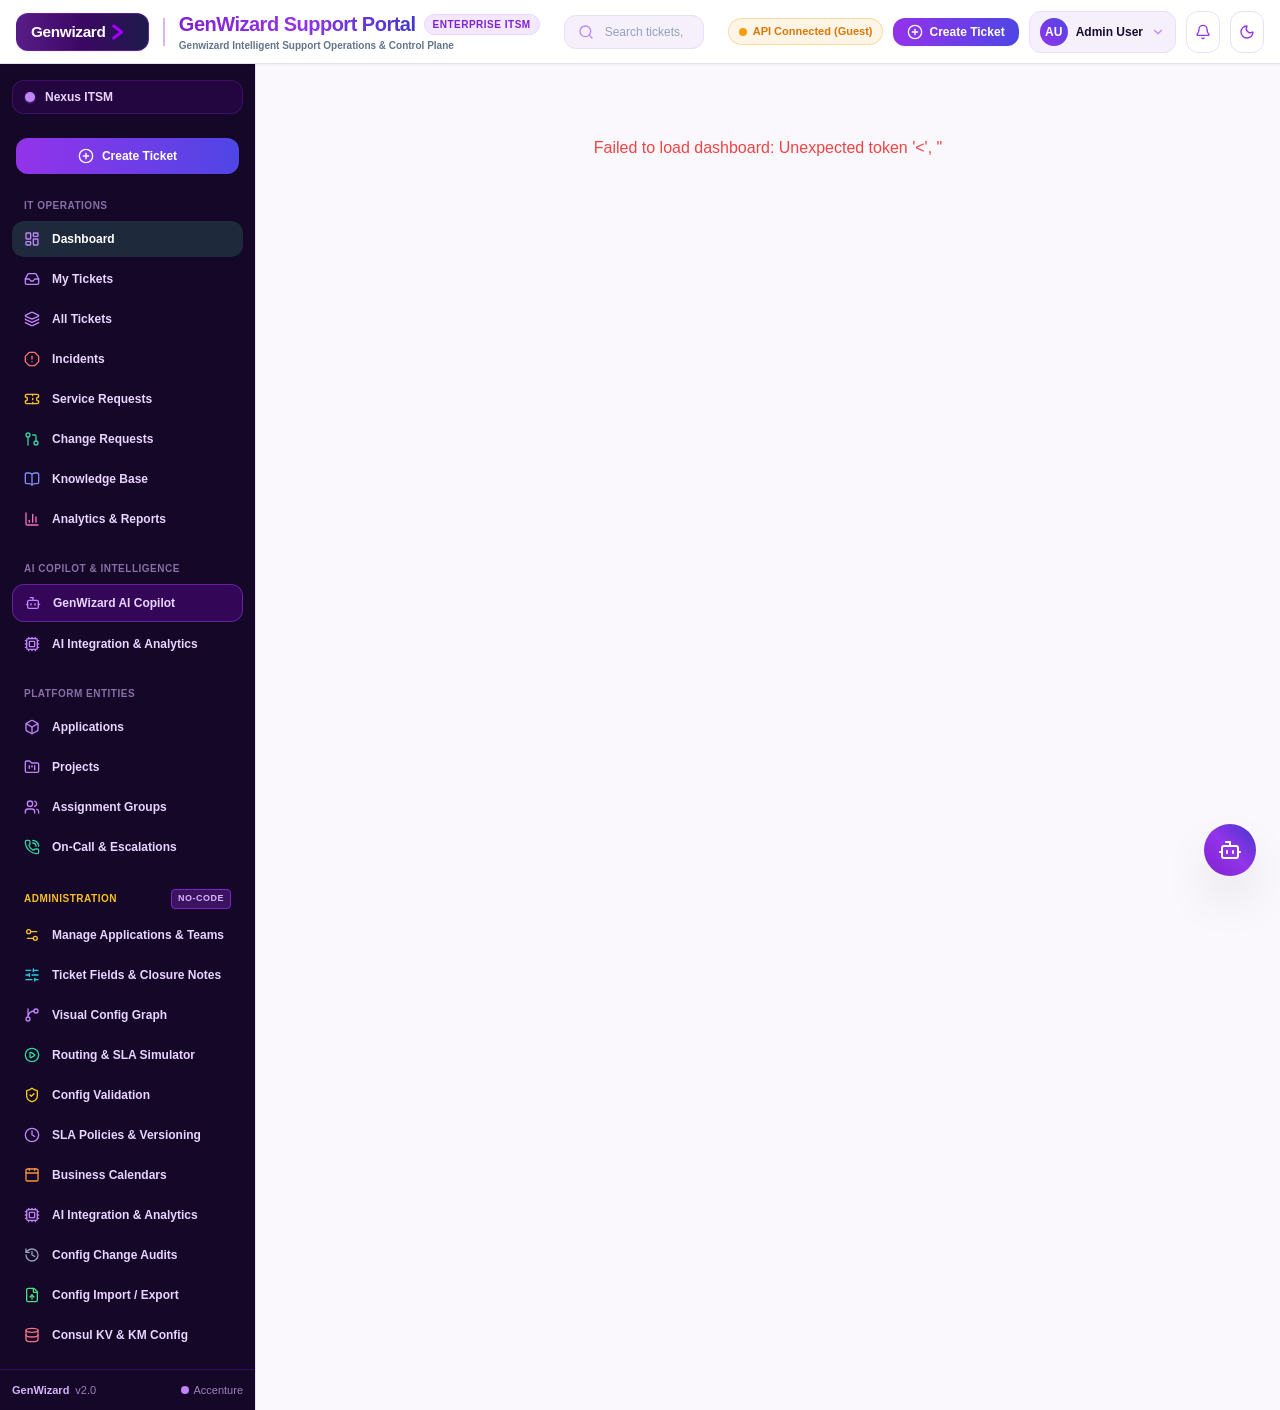
==== frontend/index.html @ 7eef6863 "feat: complete ITSM platform with project/app cascading deletion, SLA configuration, and offline pac" ====
<!DOCTYPE html>
<html lang="en" data-theme="light">
<head>
  <meta charset="UTF-8">
  <meta name="viewport" content="width=device-width, initial-scale=1.0">
  <meta http-equiv="Cache-Control" content="no-cache, no-store, must-revalidate">
  <meta http-equiv="Pragma" content="no-cache">
  <meta http-equiv="Expires" content="0">
  <title>GenWizard Support Portal</title>
  <!-- Local Vendor Libraries: works in file://, http://localhost:8000/, and http://localhost:8000/itsm/ -->
  <script src="vendor/tailwind.js"></script>
  <script src="vendor/chart.umd.min.js"></script>
  <script src="vendor/lucide.min.js"></script>
  <script src="vendor/marked.min.js"></script>
  <link rel="stylesheet" href="css/style.css">
  <script>
    function safeRenderIcons() {
      try {
        if (window.lucide && typeof window.lucide.createIcons === 'function') {
          window.lucide.createIcons();
        }
      } catch (e) {
        console.warn('Lucide icon render error:', e);
      }
    }
  </script>
  <script>
    window.tailwind = window.tailwind || {};
    window.tailwind.config = {
      darkMode: ['class', '[data-theme="dark"]'],
      theme: {
        extend: {
          colors: {
            brand: {
              50: '#faf5ff',
              100: '#f3e8ff',
              200: '#e9d5ff',
              300: '#d8b4fe',
              400: '#c084fc',
              500: '#a855f7',
              600: '#9333ea',
              700: '#7e22ce',
              800: '#6b21a8',
              900: '#581c87',
              accenture: '#a100ff',
            }
          }
        }
      }
    };
  </script>
</head>
<body class="min-h-screen flex flex-col bg-[var(--bg-primary)] text-[var(--text-primary)]">

  <!-- TOP APP BAR -->
  <header class="h-16 border-b border-[var(--border-color)] bg-[var(--bg-secondary)] px-4 flex items-center justify-between sticky top-0 z-30 shadow-sm">
    <!-- Brand / Accenture Logo & GenWizard Support Portal Heading -->
    <div class="flex items-center space-x-3.5">
      <!-- Genwizard with Accenture Symbol Logo -->
      <div class="flex items-center space-x-2 bg-gradient-to-r from-purple-900 via-purple-950 to-indigo-950 px-3.5 py-1.5 rounded-xl border border-purple-800/70 shadow-sm">
        <svg class="h-6 w-auto" viewBox="0 0 155 36" fill="none" xmlns="http://www.w3.org/2000/svg">
          <!-- Genwizard Wordmark in crisp white -->
          <text x="0" y="26" font-family="-apple-system, BlinkMacSystemFont, 'Segoe UI', Roboto, sans-serif" font-weight="800" font-size="23" fill="#ffffff" letter-spacing="-0.5">Genwizard</text>
          <!-- Iconic Accenture Purple Chevron '>' Symbol -->
          <path d="M124 9 L136 18 L124 27" stroke="#a100ff" stroke-width="4.5" stroke-linecap="round" stroke-linejoin="round" fill="none"/>
        </svg>
      </div>

      <!-- Vertical Divider -->
      <div class="h-7 w-[1.5px] bg-purple-300 dark:bg-purple-800"></div>

      <!-- Main Portal Heading -->
      <div>
        <div class="flex items-center space-x-2">
          <h1 class="font-black text-lg md:text-xl tracking-tight bg-gradient-to-r from-purple-700 via-purple-600 to-indigo-700 bg-clip-text text-transparent">
            GenWizard Support Portal
          </h1>
          <span class="text-[10px] uppercase tracking-wider font-bold text-purple-700 dark:text-purple-300 px-2 py-0.5 rounded-full bg-purple-100 dark:bg-purple-950/80 border border-purple-200 dark:border-purple-800">
            Enterprise ITSM
          </span>
        </div>
        <p class="text-[10px] text-slate-500 dark:text-purple-300/80 font-semibold hidden sm:block">
          Genwizard Intelligent Support Operations & Control Plane
        </p>
      </div>
    </div>

    <!-- Global Search Bar -->
    <div class="flex-1 max-w-xl mx-6 relative hidden md:block">
      <i data-lucide="search" class="w-4 h-4 text-purple-400 absolute left-3.5 top-1/2 -translate-y-1/2"></i>
      <input
        type="text"
        id="globalSearchInput"
        placeholder="Search tickets, incidents, runbooks, or knowledge..."
        class="w-full bg-[var(--bg-tertiary)] border border-[var(--border-color)] rounded-xl pl-10 pr-4 py-2 text-xs focus:outline-none focus:ring-2 focus:ring-purple-500/30 transition-all placeholder:text-slate-400"
      />
      <div id="searchDropdown" class="hidden absolute top-12 left-0 right-0 bg-[var(--bg-secondary)] border border-[var(--border-color)] rounded-xl shadow-2xl z-50 max-h-80 overflow-y-auto p-2"></div>
    </div>

    <!-- Quick Actions & User Switcher -->
    <div class="flex items-center space-x-2.5">
      <!-- Backend Connection Status Indicator -->
      <div id="backendStatusBadge" class="hidden sm:flex items-center space-x-1.5 px-2.5 py-1 rounded-full bg-emerald-500/10 text-emerald-600 dark:text-emerald-400 border border-emerald-500/30 text-[11px] font-semibold">
        <span id="backendStatusDot" class="w-2 h-2 rounded-full bg-emerald-500 animate-pulse"></span>
        <span id="backendStatusText">Backend Online</span>
      </div>

      <!-- Create Ticket Action -->
      <button onclick="openCreateModal()" class="flex items-center space-x-1.5 bg-gradient-to-r from-purple-600 to-indigo-600 hover:from-purple-700 hover:to-indigo-700 text-white px-3.5 py-1.5 rounded-xl text-xs font-semibold shadow-sm transition-all hover:shadow-purple-500/20">
        <i data-lucide="plus-circle" class="w-4 h-4"></i>
        <span>Create Ticket</span>
      </button>

      <!-- Persona / User Switcher -->
      <div class="relative">
        <div id="userSwitcherBtn" onclick="toggleUserDropdown()" class="flex items-center space-x-2 bg-[var(--bg-tertiary)] hover:bg-purple-100 dark:hover:bg-purple-950 border border-[var(--border-color)] px-2.5 py-1.5 rounded-xl cursor-pointer transition-all">
          <div id="userAvatar" class="w-7 h-7 rounded-full bg-gradient-to-tr from-purple-600 to-indigo-600 text-white text-xs font-bold flex items-center justify-center">AU</div>
          <div class="text-left leading-tight hidden sm:block">
            <div id="userName" class="text-xs font-bold text-[var(--text-primary)]">Admin User</div>
            <div id="userRoleBadge" class="hidden"></div>
          </div>
          <i data-lucide="chevron-down" class="w-3.5 h-3.5 text-purple-400"></i>
        </div>
        <!-- User Dropdown Menu -->
        <div id="userDropdown" class="hidden absolute right-0 mt-2 w-72 bg-[var(--bg-secondary)] border border-[var(--border-color)] rounded-xl shadow-2xl z-50 p-2 text-xs">
          <div class="px-3 py-2 text-[10px] font-bold text-purple-500 uppercase tracking-wider border-b border-[var(--border-color)]">
            Switch User Profile
          </div>
          <div id="usersListContainer" class="divide-y divide-[var(--border-color)]"></div>
        </div>
      </div>

      <!-- Notifications Bell -->
      <div class="relative">
        <button onclick="toggleNotificationPanel()" class="p-2 rounded-xl hover:bg-[var(--bg-tertiary)] border border-[var(--border-color)] relative text-purple-600 dark:text-purple-400">
          <i data-lucide="bell" class="w-4 h-4"></i>
          <span id="unreadCountBadge" class="hidden absolute -top-1 -right-1 w-4 h-4 bg-red-500 text-white text-[10px] font-bold rounded-full flex items-center justify-center">0</span>
        </button>
        <div id="notificationPanel" class="hidden absolute right-0 mt-2 w-80 bg-[var(--bg-secondary)] border border-[var(--border-color)] rounded-xl shadow-2xl z-50 p-3">
          <div class="flex items-center justify-between pb-2 border-b border-[var(--border-color)] mb-2">
            <span class="font-bold text-xs">Notifications</span>
            <button onclick="markAllNotificationsRead()" class="text-xs text-purple-600 hover:underline">Mark all read</button>
          </div>
          <div id="notificationsContainer" class="space-y-2 max-h-72 overflow-y-auto text-xs"></div>
        </div>
      </div>

      <!-- Theme Toggle (Dark/Light) -->
      <button onclick="toggleTheme()" class="p-2 rounded-xl hover:bg-[var(--bg-tertiary)] border border-[var(--border-color)] text-purple-600 dark:text-purple-400" title="Toggle Dark/Light Mode">
        <i data-lucide="moon" id="themeIcon" class="w-4 h-4"></i>
      </button>
    </div>
  </header>

  <!-- MAIN WRAPPER: SIDEBAR + CONTENT -->
  <div class="flex flex-1 overflow-hidden">
    <!-- LEFT NAVIGATION -->
    <aside class="w-64 border-r border-[var(--border-color)] bg-[var(--sidebar-bg)] text-[var(--sidebar-text)] flex flex-col justify-between flex-shrink-0 select-none">
      <div class="py-4 px-3 space-y-6 overflow-y-auto">

        <!-- Portal Header Brand Badge in Sidebar -->
        <div class="px-3 py-2 rounded-xl bg-purple-950/40 border border-purple-900/50 flex items-center space-x-2.5">
          <div class="w-2.5 h-2.5 rounded-full bg-purple-400 shadow-sm shadow-purple-400/50 animate-pulse"></div>
          <div id="sidebarPortalName" class="text-xs font-bold text-purple-200 truncate">GenWizard Portal</div>
        </div>

        <!-- Sidebar Create Ticket Action -->
        <div id="sidebarCreateTicketSection" class="px-1">
          <button onclick="openCreateModal()" class="w-full flex items-center justify-center space-x-2 bg-gradient-to-r from-purple-600 to-indigo-600 hover:from-purple-700 hover:to-indigo-700 text-white px-3.5 py-2.5 rounded-xl text-xs font-semibold shadow-sm transition-all hover:shadow-purple-500/20">
            <i data-lucide="plus-circle" class="w-4 h-4"></i>
            <span>Create Ticket</span>
          </button>
        </div>

        <!-- Operations Section -->
        <div id="navSectionOperations">
          <div id="navHeadingOperations" class="px-3 text-[10px] font-bold uppercase tracking-wider text-purple-300/60 mb-2">IT Operations</div>
          <nav class="space-y-1 text-xs font-semibold">
            <a id="navItemDashboard" href="#/dashboard" class="nav-item flex items-center space-x-3 px-3 py-2.5 rounded-xl hover:bg-[var(--sidebar-hover)] text-purple-200 transition-colors" data-route="dashboard">
              <i data-lucide="layout-dashboard" class="w-4 h-4 text-purple-400"></i>
              <span>Dashboard</span>
            </a>
            <a id="navItemMyTickets" href="#/my-tickets" class="nav-item flex items-center space-x-3 px-3 py-2.5 rounded-xl hover:bg-[var(--sidebar-hover)] text-purple-200 transition-colors" data-route="my-tickets">
              <i data-lucide="inbox" class="w-4 h-4 text-purple-400"></i>
              <span>My Tickets</span>
            </a>
            <a id="navItemAllTickets" href="#/tickets" class="nav-item flex items-center space-x-3 px-3 py-2.5 rounded-xl hover:bg-[var(--sidebar-hover)] text-purple-200 transition-colors" data-route="tickets">
              <i data-lucide="layers" class="w-4 h-4 text-purple-400"></i>
              <span>All Tickets</span>
            </a>
            <a id="navItemIncidents" href="#/incidents" class="nav-item flex items-center space-x-3 px-3 py-2.5 rounded-xl hover:bg-[var(--sidebar-hover)] text-purple-200 transition-colors" data-route="incidents">
              <i data-lucide="alert-octagon" class="w-4 h-4 text-red-400"></i>
              <span>Incidents</span>
            </a>
            <a id="navItemRequests" href="#/service-requests" class="nav-item flex items-center space-x-3 px-3 py-2.5 rounded-xl hover:bg-[var(--sidebar-hover)] text-purple-200 transition-colors" data-route="service-requests">
              <i data-lucide="ticket" class="w-4 h-4 text-amber-400"></i>
              <span>Service Requests</span>
            </a>
            <a id="navItemChanges" href="#/changes" class="nav-item flex items-center space-x-3 px-3 py-2.5 rounded-xl hover:bg-[var(--sidebar-hover)] text-purple-200 transition-colors" data-route="changes">
              <i data-lucide="git-pull-request" class="w-4 h-4 text-emerald-400"></i>
              <span>Change Requests</span>
            </a>
            <a id="navItemKnowledge" href="#/knowledge" class="nav-item flex items-center space-x-3 px-3 py-2.5 rounded-xl hover:bg-[var(--sidebar-hover)] text-purple-200 transition-colors" data-route="knowledge">
              <i data-lucide="book-open" class="w-4 h-4 text-indigo-400"></i>
              <span>Knowledge Base</span>
            </a>
            <a id="navItemAnalytics" href="#/analytics" class="nav-item flex items-center space-x-3 px-3 py-2.5 rounded-xl hover:bg-[var(--sidebar-hover)] text-purple-200 transition-colors" data-route="analytics">
              <i data-lucide="bar-chart-3" class="w-4 h-4 text-pink-400"></i>
              <span>Analytics & Reports</span>
            </a>
          </nav>
        </div>

        <!-- AI Assistant Section -->
        <div id="navSectionAi">
          <div class="px-3 text-[10px] font-bold uppercase tracking-wider text-purple-300/60 mb-2">AI Copilot & Intelligence</div>
          <nav class="space-y-1 text-xs font-semibold">
            <a id="navItemAi" href="#/ai-assistant" class="nav-item flex items-center space-x-3 px-3 py-2.5 rounded-xl bg-purple-950/80 border border-purple-500/40 text-purple-200 hover:bg-purple-900/80 transition-colors shadow-sm" data-route="ai-assistant">
              <i data-lucide="bot" class="w-4 h-4 text-purple-400"></i>
              <span>GenWizard AI Copilot</span>
            </a>
            <a id="navItemAiIntegration" href="#/admin/ai" class="nav-item flex items-center space-x-3 px-3 py-2.5 rounded-xl hover:bg-[var(--sidebar-hover)] text-purple-200 transition-colors" data-route="admin/ai">
              <i data-lucide="cpu" class="w-4 h-4 text-purple-400"></i>
              <span>AI Integration & Analytics</span>
            </a>
          </nav>
        </div>

        <!-- Catalog & Entities -->
        <div id="navSectionEntities">
          <div id="navHeadingEntities" class="px-3 text-[10px] font-bold uppercase tracking-wider text-purple-300/60 mb-2">Platform Entities</div>
          <nav class="space-y-1 text-xs font-semibold">
            <a id="navItemApplications" href="#/applications" class="nav-item flex items-center space-x-3 px-3 py-2.5 rounded-xl hover:bg-[var(--sidebar-hover)] text-purple-200 transition-colors" data-route="applications">
              <i data-lucide="box" class="w-4 h-4 text-purple-400"></i>
              <span>Applications</span>
            </a>
            <a id="navItemProjects" href="#/projects" class="nav-item flex items-center space-x-3 px-3 py-2.5 rounded-xl hover:bg-[var(--sidebar-hover)] text-purple-200 transition-colors" data-route="projects">
              <i data-lucide="folder-kanban" class="w-4 h-4 text-purple-400"></i>
              <span>Projects</span>
            </a>
            <a id="navItemAssignmentGroups" href="#/assignment-groups" class="nav-item flex items-center space-x-3 px-3 py-2.5 rounded-xl hover:bg-[var(--sidebar-hover)] text-purple-200 transition-colors" data-route="assignment-groups">
              <i data-lucide="users" class="w-4 h-4 text-purple-400"></i>
              <span>Assignment Groups</span>
            </a>
            <a id="navItemOnCall" href="#/on-call" class="nav-item flex items-center space-x-3 px-3 py-2.5 rounded-xl hover:bg-[var(--sidebar-hover)] text-purple-200 transition-colors" data-route="on-call">
              <i data-lucide="phone-call" class="w-4 h-4 text-emerald-400"></i>
              <span>On-Call & Escalations</span>
            </a>
          </nav>
        </div>

        <!-- Administration & Configuration Engine (Admin Only) -->
        <div id="adminNavSection">
          <div class="px-3 text-[10px] font-bold uppercase tracking-wider text-amber-400 mb-2 flex items-center justify-between">
            <span>Administration</span>
            <span class="text-[9px] px-1.5 py-0.5 rounded bg-purple-900/60 text-purple-300 font-bold border border-purple-700">No-Code</span>
          </div>
          <nav class="space-y-1 text-xs font-semibold">
            <a href="#/admin/entities" class="nav-item flex items-center space-x-3 px-3 py-2.5 rounded-xl hover:bg-[var(--sidebar-hover)] text-purple-200 transition-colors" data-route="admin/entities">
              <i data-lucide="settings-2" class="w-4 h-4 text-amber-400"></i>
              <span>Manage Applications & Teams</span>
            </a>
            <a href="#/admin/configuration" class="nav-item flex items-center space-x-3 px-3 py-2.5 rounded-xl hover:bg-[var(--sidebar-hover)] text-purple-200 transition-colors" data-route="admin/configuration">
              <i data-lucide="sliders-horizontal" class="w-4 h-4 text-cyan-400"></i>
              <span>Ticket Fields & Closure Notes</span>
            </a>
            <a href="#/admin/graph" class="nav-item flex items-center space-x-3 px-3 py-2.5 rounded-xl hover:bg-[var(--sidebar-hover)] text-purple-200 transition-colors" data-route="admin/graph">
              <i data-lucide="git-branch" class="w-4 h-4 text-purple-400"></i>
              <span>Visual Config Graph</span>
            </a>
            <a href="#/admin/simulator" class="nav-item flex items-center space-x-3 px-3 py-2.5 rounded-xl hover:bg-[var(--sidebar-hover)] text-purple-200 transition-colors" data-route="admin/simulator">
              <i data-lucide="play-circle" class="w-4 h-4 text-emerald-400"></i>
              <span>Routing & SLA Simulator</span>
            </a>
            <a href="#/admin/validation" class="nav-item flex items-center space-x-3 px-3 py-2.5 rounded-xl hover:bg-[var(--sidebar-hover)] text-purple-200 transition-colors" data-route="admin/validation">
              <i data-lucide="shield-check" class="w-4 h-4 text-yellow-400"></i>
              <span>Config Validation</span>
            </a>
            <a href="#/admin/slas" class="nav-item flex items-center space-x-3 px-3 py-2.5 rounded-xl hover:bg-[var(--sidebar-hover)] text-purple-200 transition-colors" data-route="admin/slas">
              <i data-lucide="clock" class="w-4 h-4 text-purple-400"></i>
              <span>SLA Policies & Versioning</span>
            </a>
            <a href="#/admin/calendars" class="nav-item flex items-center space-x-3 px-3 py-2.5 rounded-xl hover:bg-[var(--sidebar-hover)] text-purple-200 transition-colors" data-route="admin/calendars">
              <i data-lucide="calendar" class="w-4 h-4 text-orange-400"></i>
              <span>Business Calendars</span>
            </a>
            <a href="#/admin/ai" class="nav-item flex items-center space-x-3 px-3 py-2.5 rounded-xl hover:bg-[var(--sidebar-hover)] text-purple-200 transition-colors" data-route="admin/ai">
              <i data-lucide="cpu" class="w-4 h-4 text-purple-400"></i>
              <span>AI Integration & Analytics</span>
            </a>
            <a href="#/admin/audits" class="nav-item flex items-center space-x-3 px-3 py-2.5 rounded-xl hover:bg-[var(--sidebar-hover)] text-purple-200 transition-colors" data-route="admin/audits">
              <i data-lucide="history" class="w-4 h-4 text-slate-400"></i>
              <span>Config Change Audits</span>
            </a>
            <a href="#/admin/import-export" class="nav-item flex items-center space-x-3 px-3 py-2.5 rounded-xl hover:bg-[var(--sidebar-hover)] text-purple-200 transition-colors" data-route="admin/import-export">
              <i data-lucide="file-up" class="w-4 h-4 text-green-400"></i>
              <span>Config Import / Export</span>
            </a>
            <a href="#/admin/consul" class="nav-item flex items-center space-x-3 px-3 py-2.5 rounded-xl hover:bg-[var(--sidebar-hover)] text-purple-200 transition-colors" data-route="admin/consul">
              <i data-lucide="database" class="w-4 h-4 text-rose-400"></i>
              <span>Consul KV & KM Config</span>
            </a>
          </nav>
        </div>

      </div>

      <!-- User footer inside sidebar -->
      <div class="p-3 border-t border-purple-950 flex items-center justify-between text-[11px] text-purple-300/70">
        <div class="flex items-center space-x-1.5">
          <span class="font-bold text-purple-300">GenWizard</span>
          <span>v2.0</span>
        </div>
        <div class="flex items-center space-x-1">
          <span class="w-2 h-2 rounded-full bg-purple-400 animate-pulse"></span>
          <span>Accenture</span>
        </div>
      </div>
    </aside>

    <!-- CONTENT DISPLAY AREA -->
    <div class="flex-1 flex flex-col overflow-hidden relative">
      <!-- Active Persona Context Banner -->
      <div id="personaBannerContainer" class="px-6 pt-4 pb-0"></div>
      <main id="mainApp" class="flex-1 overflow-y-auto p-6 relative">
        <!-- Injected view content via app.js -->
      </main>
    </div>
  </div>

  <!-- FLOATING AI COPILOT BUTTON -->
  <button id="floatingAiBtn" onclick="toggleFloatingAiDrawer()" class="fixed bottom-6 right-6 w-13 h-13 p-3.5 bg-gradient-to-tr from-purple-700 via-purple-600 to-indigo-700 hover:from-purple-800 hover:to-indigo-800 text-white rounded-full shadow-2xl flex items-center justify-center transition-transform hover:scale-105 z-40 group purple-glow" title="Ask GenWizard AI Copilot">
    <i data-lucide="bot" class="w-6 h-6"></i>
    <span class="max-w-0 overflow-hidden whitespace-nowrap group-hover:max-w-xs transition-all duration-300 ease-in-out font-semibold text-xs ml-0 group-hover:ml-2">GenWizard Copilot</span>
  </button>

  <!-- SLIDE-OUT AI COPILOT DRAWER -->
  <div id="aiDrawer" class="hidden fixed bottom-6 right-6 w-96 h-[580px] bg-[var(--bg-secondary)] border border-[var(--border-color)] rounded-2xl shadow-2xl flex flex-col z-50 overflow-hidden animate-fade-in">
    <!-- Drawer Header -->
    <div class="bg-gradient-to-r from-purple-800 via-purple-700 to-indigo-800 p-3.5 text-white flex items-center justify-between">
      <div class="flex items-center space-x-2">
        <i data-lucide="bot" class="w-5 h-5 text-purple-200"></i>
        <div>
          <div class="font-bold text-sm leading-none">GenWizard Support Copilot</div>
          <div class="text-[10px] text-purple-200 mt-0.5" id="drawerContextBadge">Accenture KM Integrated</div>
        </div>
      </div>
      <div class="flex items-center space-x-1.5">
        <button onclick="startNewDrawerChat()" class="text-white/80 hover:text-white p-1 rounded hover:bg-white/10" title="New Chat">
          <i data-lucide="refresh-cw" class="w-3.5 h-3.5"></i>
        </button>
        <button onclick="toggleFloatingAiDrawer()" class="text-white/80 hover:text-white p-1 rounded hover:bg-white/10" title="Close">
          <i data-lucide="x" class="w-4 h-4"></i>
        </button>
      </div>
    </div>

    <!-- Ticket Context Banner if active -->
    <div id="drawerTicketContextBar" class="hidden bg-purple-50 dark:bg-purple-950/60 border-b border-purple-100 dark:border-purple-900/50 px-3 py-1.5 text-xs text-purple-900 dark:text-purple-200 flex items-center justify-between">
      <span class="truncate font-semibold" id="drawerContextTicketText">INC0001001</span>
      <span class="text-[10px] px-1.5 py-0.5 rounded bg-purple-200 dark:bg-purple-800 font-bold" id="drawerContextPriorityText">P1</span>
    </div>

    <!-- Quick Prompts Pill Bar -->
    <div class="bg-[var(--bg-tertiary)] px-3 py-2 border-b border-[var(--border-color)] flex space-x-1.5 overflow-x-auto text-[11px] whitespace-nowrap">
      <button onclick="sendQuickPrompt('Troubleshoot this issue with commands')" class="px-2 py-1 rounded-lg bg-[var(--bg-secondary)] border border-[var(--border-color)] hover:border-purple-500">🛠️ Troubleshoot</button>
      <button onclick="sendQuickPrompt('Summarize this ticket')" class="px-2 py-1 rounded-lg bg-[var(--bg-secondary)] border border-[var(--border-color)] hover:border-purple-500">📋 Summarize</button>
      <button onclick="sendQuickPrompt('Find similar past incidents')" class="px-2 py-1 rounded-lg bg-[var(--bg-secondary)] border border-[var(--border-color)] hover:border-purple-500">🔍 Similar Incidents</button>
    </div>

    <!-- Messages Container -->
    <div id="drawerMessages" class="flex-1 p-3 overflow-y-auto space-y-3 text-xs">
      <div class="p-2.5 rounded-xl bg-[var(--bg-tertiary)] text-[var(--text-secondary)] leading-relaxed">
        Hello! I'm your GenWizard Support Copilot powered by Accenture. Ask me about pod restarts, 502 errors, runbooks, or open ticket troubleshooting.
      </div>
    </div>

    <!-- Input Footer -->
    <div class="p-2.5 border-t border-[var(--border-color)] bg-[var(--bg-secondary)]">
      <form onsubmit="submitDrawerQuestion(event)" class="flex items-center space-x-2">
        <input
          type="text"
          id="drawerInput"
          placeholder="Ask GenWizard Copilot..."
          class="flex-1 bg-[var(--bg-tertiary)] border border-[var(--border-color)] rounded-xl px-3 py-1.5 text-xs focus:outline-none focus:ring-2 focus:ring-purple-500/40"
        />
        <button type="submit" class="bg-purple-600 hover:bg-purple-700 text-white p-2 rounded-xl transition-colors shadow">
          <i data-lucide="send" class="w-3.5 h-3.5"></i>
        </button>
      </form>
    </div>
  </div>

  <!-- MODALS CONTAINER -->
  <div id="modalContainer"></div>

  <!-- Scripts: works in file://, http://localhost:8000/, and http://localhost:8000/itsm/ -->
  <script src="js/app.js?v=2.13.0"></script>
  <script>
    safeRenderIcons();
  </script>
</body>
</html>
---- frontend/css/style.css ----
:root {
  --bg-primary: #faf7fd;
  --bg-secondary: #ffffff;
  --bg-tertiary: #f5f0fc;
  --text-primary: #190a2e;
  --text-secondary: #4a3b63;
  --text-muted: #8b7ca3;
  --border-color: #e9def7;
  --accent-primary: #9333ea;
  --accent-hover: #7e22ce;
  --accent-light: #f5f0ff;
  --card-bg: #ffffff;
  --sidebar-bg: #140727;
  --sidebar-text: #e9d5ff;
  --sidebar-active: #2b1250;
  --sidebar-hover: #1f0d3a;
  --worknote-bg: #fffbeb;
  --worknote-border: #fef3c7;
  --worknote-text: #92400e;
  --comment-bg: #fbf8ff;
  --comment-border: #ebd5ff;
  --purple-brand: #a100ff;
  --purple-glow: rgba(161, 0, 255, 0.25);
}

[data-theme="dark"] {
  --bg-primary: #0a0414;
  --bg-secondary: #130924;
  --bg-tertiary: #1c0d35;
  --text-primary: #fdfaff;
  --text-secondary: #d8b4fe;
  --text-muted: #9370ba;
  --border-color: #361761;
  --accent-primary: #a855f7;
  --accent-hover: #c084fc;
  --accent-light: #241042;
  --card-bg: #140926;
  --sidebar-bg: #07020d;
  --sidebar-text: #f3e8ff;
  --sidebar-active: #1d0a38;
  --sidebar-hover: #150628;
  --worknote-bg: #291d03;
  --worknote-border: #452b04;
  --worknote-text: #fbbf24;
  --comment-bg: #1d0e38;
  --comment-border: #3b1766;
  --purple-brand: #c084fc;
  --purple-glow: rgba(192, 132, 252, 0.25);
}

body {
  background-color: var(--bg-primary);
  color: var(--text-primary);
  font-family: -apple-system, BlinkMacSystemFont, "Segoe UI", Roboto, Helvetica, Arial, sans-serif;
  margin: 0;
  padding: 0;
  overflow-x: hidden;
}

.admin-form label {
  display: flex;
  flex-direction: column;
  gap: 0.35rem;
  color: var(--text-secondary);
  font-weight: 600;
}
.admin-form input, .admin-form textarea, .admin-form select {
  width: 100%;
  border: 1px solid var(--border-color);
  border-radius: 0.5rem;
  padding: 0.6rem;
  background: var(--bg-tertiary);
  color: var(--text-primary);
  font-weight: 400;
}

/* Custom Scrollbar */
::-webkit-scrollbar {
  width: 6px;
  height: 6px;
}
::-webkit-scrollbar-track {
  background: transparent;
}
::-webkit-scrollbar-thumb {
  background: var(--text-muted);
  border-radius: 3px;
}

/* Priority Badges */
.badge-p1 {
  background-color: #fee2e2;
  color: #991b1b;
  border: 1px solid #fecaca;
}
.badge-p2 {
  background-color: #ffedd5;
  color: #9a3412;
  border: 1px solid #fed7aa;
}
.badge-p3 {
  background-color: #faf5ff;
  color: #6b21a8;
  border: 1px solid #e9d5ff;
}
.badge-p4 {
  background-color: #f1f5f9;
  color: #475569;
  border: 1px solid #e2e8f0;
}

[data-theme="dark"] .badge-p1 {
  background-color: #450a0a;
  color: #fca5a5;
  border-color: #7f1d1d;
}
[data-theme="dark"] .badge-p2 {
  background-color: #431407;
  color: #fdba74;
  border-color: #7c2d12;
}
[data-theme="dark"] .badge-p3 {
  background-color: #3b0764;
  color: #e9d5ff;
  border-color: #581c87;
}
[data-theme="dark"] .badge-p4 {
  background-color: #1e293b;
  color: #94a3b8;
  border-color: #334155;
}

/* SLA Status Badges */
.sla-healthy {
  background-color: #ecfdf5;
  color: #065f46;
  border: 1px solid #a7f3d0;
}
.sla-warning {
  background-color: #fffbeb;
  color: #92400e;
  border: 1px solid #fde68a;
}
.sla-breached {
  background-color: #fef2f2;
  color: #991b1b;
  border: 1px solid #fecaca;
}

[data-theme="dark"] .sla-healthy {
  background-color: #064e3b;
  color: #6ee7b7;
  border-color: #047857;
}
[data-theme="dark"] .sla-warning {
  background-color: #451a03;
  color: #fcd34d;
  border-color: #78350f;
}
[data-theme="dark"] .sla-breached {
  background-color: #450a0a;
  color: #fca5a5;
  border-color: #7f1d1d;
}

/* Accent Glow Effects */
.purple-glow {
  box-shadow: 0 4px 20px -2px var(--purple-glow);
}

.gradient-purple-accenture {
  background: linear-gradient(135deg, #a100ff 0%, #7928ca 50%, #4c1d95 100%);
}

.accenture-chevron {
  font-weight: 900;
  color: #a100ff;
  display: inline-block;
}

/* Animations */
@keyframes fadeIn {
  from { opacity: 0; transform: translateY(6px); }
  to { opacity: 1; transform: translateY(0); }
}
.animate-fade-in {
  animation: fadeIn 0.2s ease-out forwards;
}

/* Interactive Canvas / Visual Graph */
#graphCanvas {
  background-color: var(--bg-secondary);
  border-radius: 0.5rem;
  box-shadow: inset 0 0 20px rgba(161,0,255,0.03);
}

/* Lucide Icons & SVG Base Styles: prevents collapsing and ensures crisp strokes */
svg.lucide, i[data-lucide] {
  display: inline-block;
  vertical-align: middle;
  flex-shrink: 0;
}
svg.lucide {
  stroke: currentColor;
  fill: none;
  stroke-width: 2;
  stroke-linecap: round;
  stroke-linejoin: round;
}
.w-3 { width: 0.75rem; }
.h-3 { height: 0.75rem; }
.w-3\.5 { width: 0.875rem; }
.h-3\.5 { height: 0.875rem; }
.w-4 { width: 1rem; }
.h-4 { height: 1rem; }
.w-5 { width: 1.25rem; }
.h-5 { height: 1.25rem; }
.w-6 { width: 1.5rem; }
.h-6 { height: 1.5rem; }
.w-8 { width: 2rem; }
.h-8 { height: 2rem; }
.w-10 { width: 2.5rem; }
.h-10 { height: 2.5rem; }
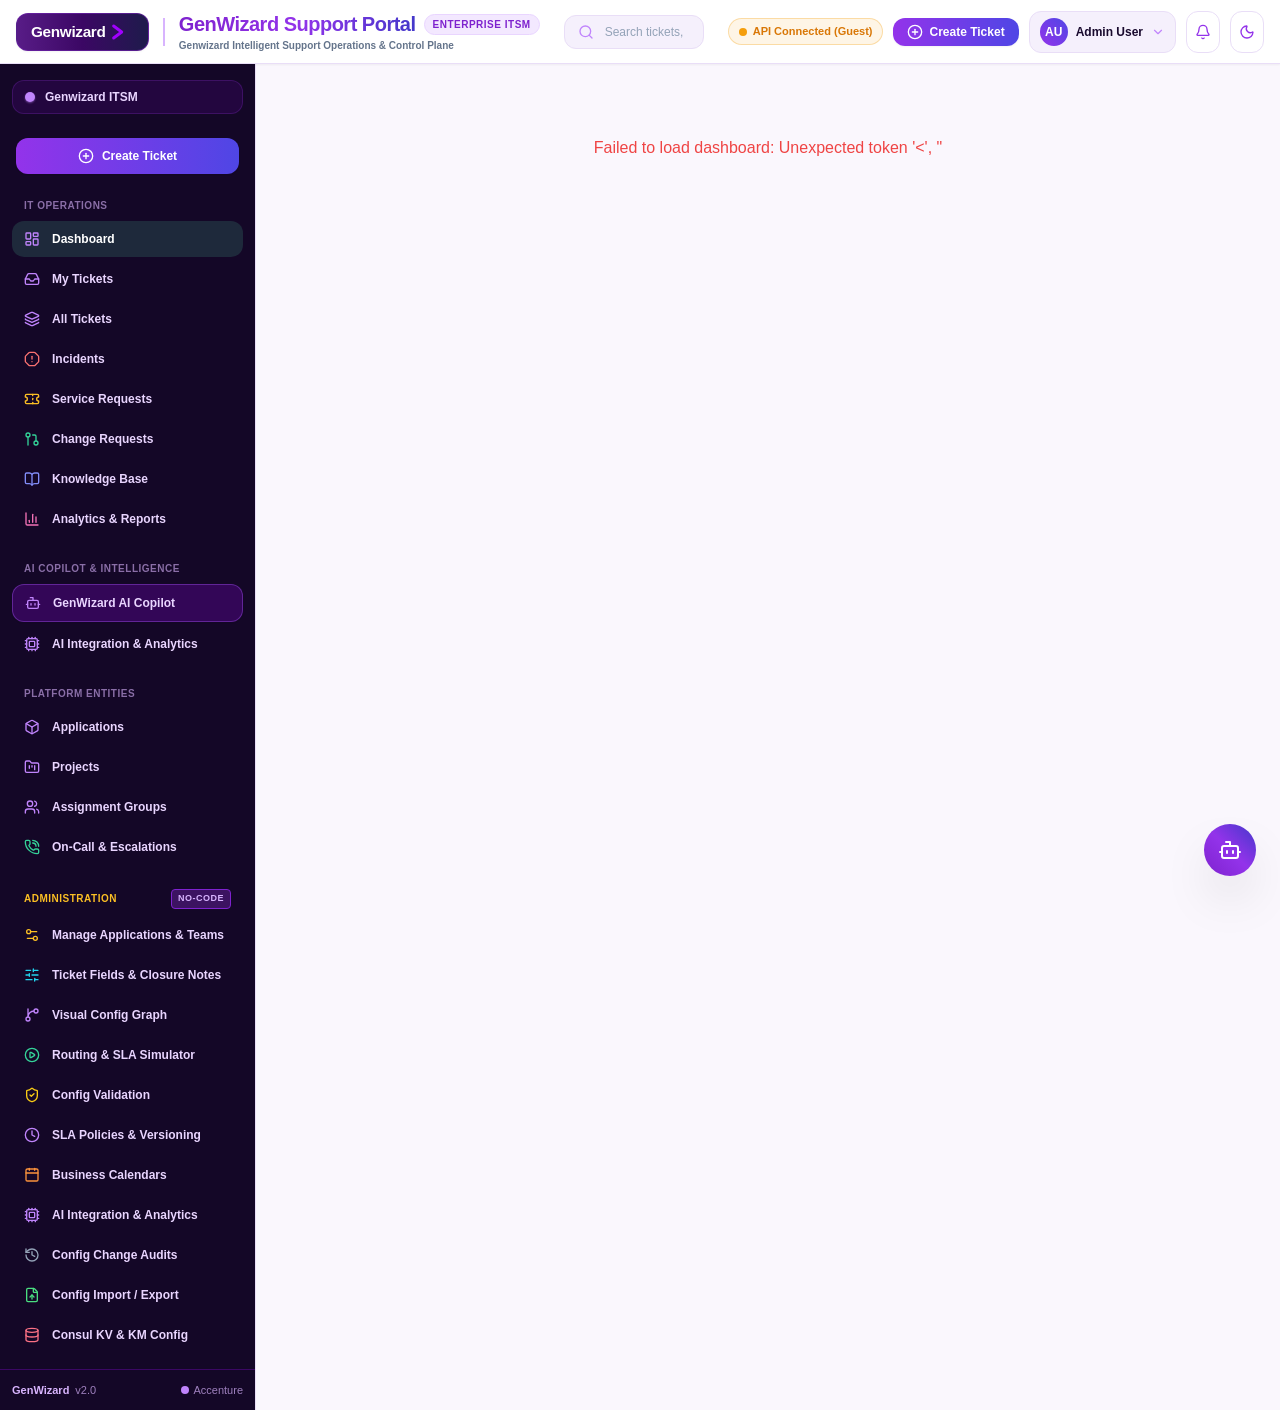
==== commit 81dfe209: "feat(copilot): enable cross-project incident/request/work-notes intelligence and fix chat card overf" ====
--- a/frontend/index.html
+++ b/frontend/index.html
@@ -335,7 +335,7 @@
   </button>
 
   <!-- SLIDE-OUT AI COPILOT DRAWER -->
-  <div id="aiDrawer" class="hidden fixed bottom-6 right-6 w-96 h-[580px] bg-[var(--bg-secondary)] border border-[var(--border-color)] rounded-2xl shadow-2xl flex flex-col z-50 overflow-hidden animate-fade-in">
+  <div id="aiDrawer" class="hidden fixed bottom-6 right-6 w-96 max-w-[calc(100vw-2rem)] sm:w-[440px] h-[580px] max-h-[calc(100vh-5rem)] bg-[var(--bg-secondary)] border border-[var(--border-color)] rounded-2xl shadow-2xl flex flex-col z-50 overflow-hidden animate-fade-in">
     <!-- Drawer Header -->
     <div class="bg-gradient-to-r from-purple-800 via-purple-700 to-indigo-800 p-3.5 text-white flex items-center justify-between">
       <div class="flex items-center space-x-2">
@@ -369,8 +369,8 @@
     </div>
 
     <!-- Messages Container -->
-    <div id="drawerMessages" class="flex-1 p-3 overflow-y-auto space-y-3 text-xs">
-      <div class="p-2.5 rounded-xl bg-[var(--bg-tertiary)] text-[var(--text-secondary)] leading-relaxed">
+    <div id="drawerMessages" class="flex-1 p-3 overflow-y-auto overflow-x-hidden space-y-3 text-xs break-words">
+      <div class="p-2.5 rounded-xl bg-[var(--bg-tertiary)] text-[var(--text-secondary)] leading-relaxed break-words">
         Hello! I'm your GenWizard Support Copilot powered by Accenture. Ask me about pod restarts, 502 errors, runbooks, or open ticket troubleshooting.
       </div>
     </div>
